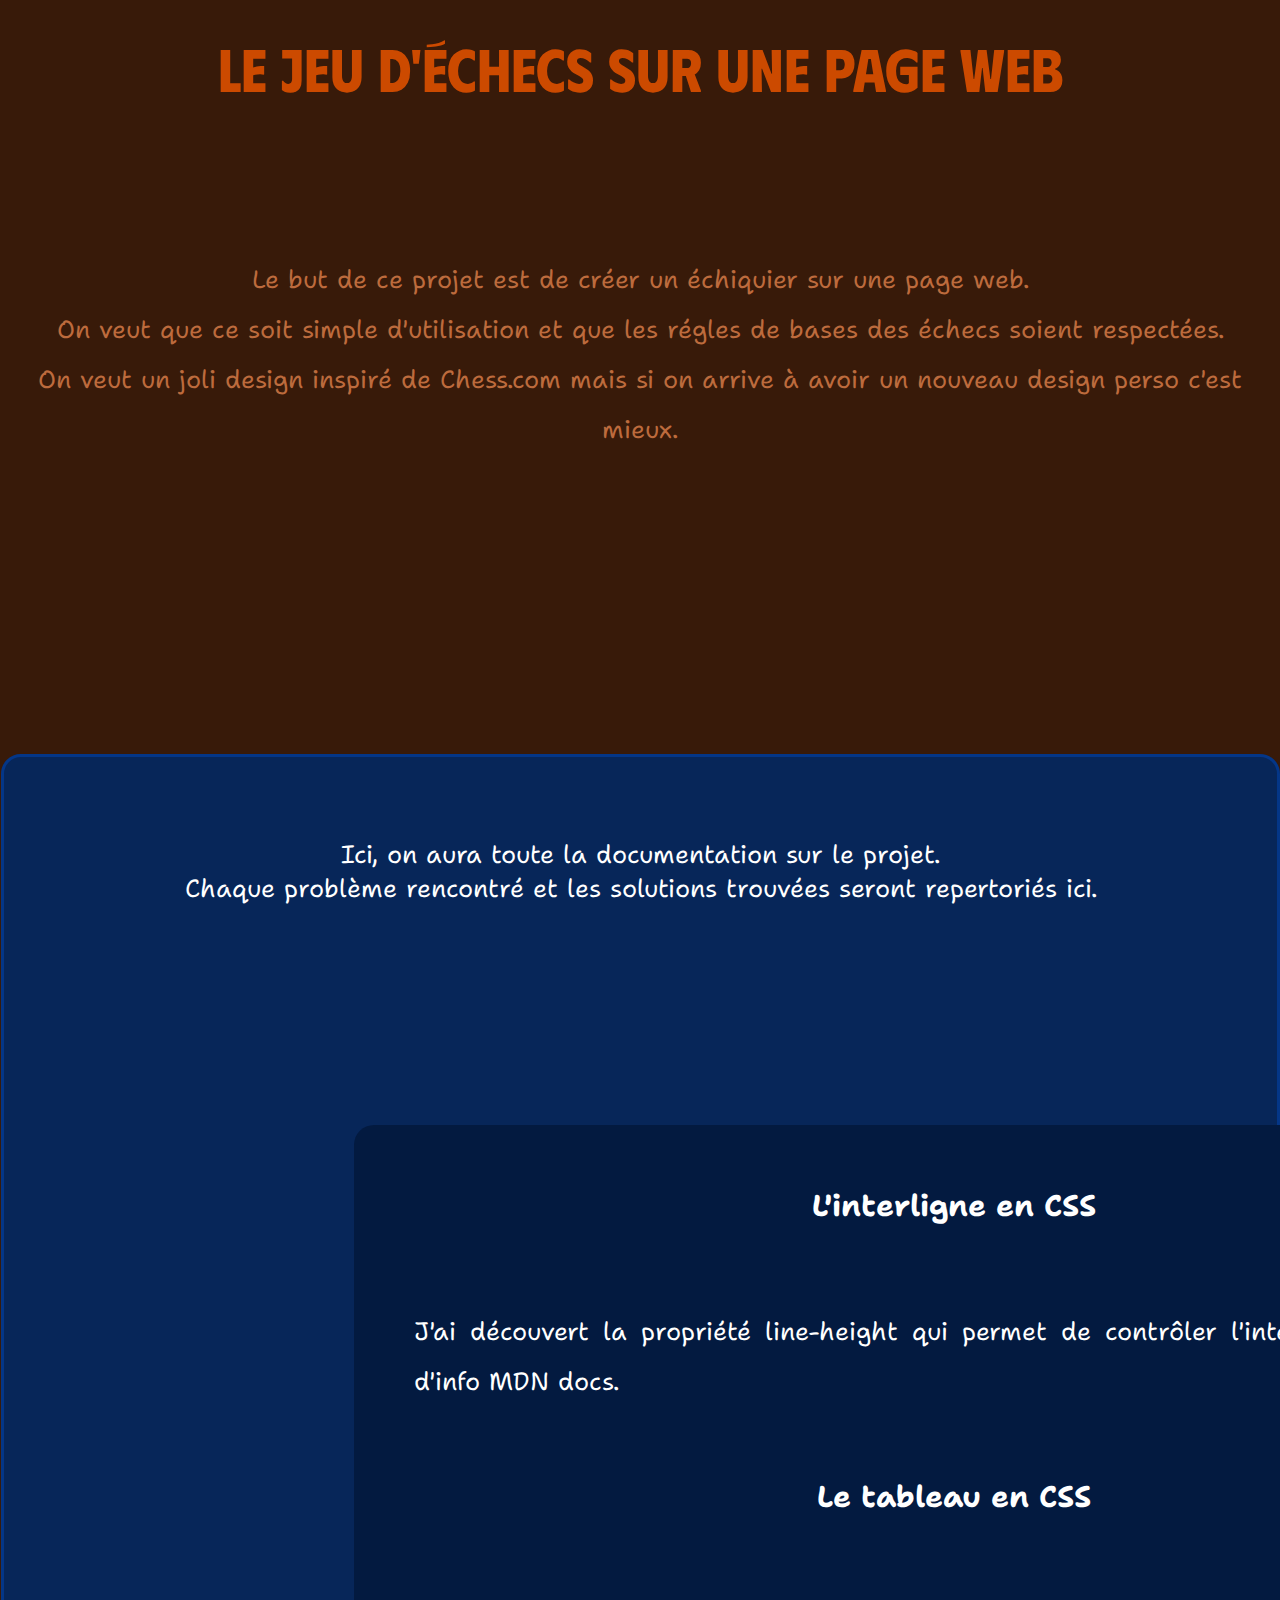
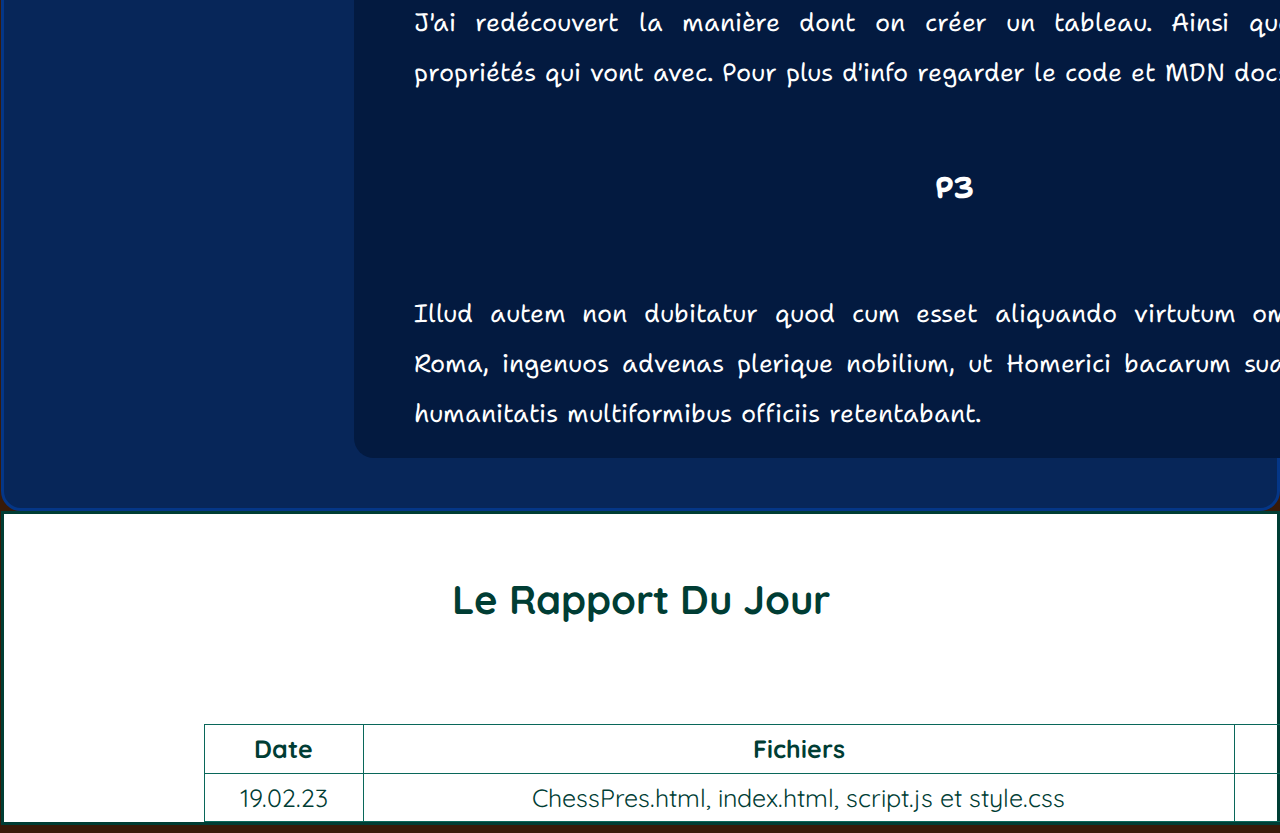
==== ChessPres.html @ 5dffb23e "First Commit" ====
<!DOCTYPE html>
<!--Cette page web contient la présentation du projet de faire un échiquier sur une page web-->
<html lang="en">
    <head>
        <title>The Chess presentation</title>
        
        <!--Police Phudu medium 500-->
        <link rel="preconnect" href="https://fonts.googleapis.com">
        <link rel="preconnect" href="https://fonts.gstatic.com" crossorigin>
        <link href="https://fonts.googleapis.com/css2?family=Phudu:wght@500&display=swap" rel="stylesheet">
        
        <!--Police Shantell Sans light 300-->
        <link rel="preconnect" href="https://fonts.googleapis.com">
        <link rel="preconnect" href="https://fonts.gstatic.com" crossorigin>
        <link href="https://fonts.googleapis.com/css2?family=Shantell+Sans:wght@300&display=swap" rel="stylesheet">
        
        <!--Police Quicksand Regular 400-->
        <link rel="preconnect" href="https://fonts.googleapis.com">
        <link rel="preconnect" href="https://fonts.gstatic.com" crossorigin>
        <link href="https://fonts.googleapis.com/css2?family=Quicksand&display=swap" rel="stylesheet">

        <!--Le CSS-->
        <style>
            body{
                font-family: 'Shantell Sans', cursive;
                background-color: #381a09; 
            }
            h1{
                font-family: 'Phudu', cursive;
                text-align: center;
                font-size: 60px;
                margin-top: 30px;
                color: #cc4a00;
            }
            /*INTRODUCTION ET CAHIER DES CHARGES*/
            .paragraphe{
                font-size: 25px;
                color: #bd6b3d;
                margin-top: 150px;
                text-align: center;
                line-height: 2em;
            }

            /*DOCUMENTATION*/
            .documentation{
                background-color: #072659;
                height:max-content;
                position: relative;
                margin-top: 300px;
                margin-left: -7px;
                margin-right: -8px;
                border-radius: 20px;
                border-style: solid;
                border-color: #043687;
            }
            .documentation p {
                color: white;
                text-align: center;
                font-size: 25px;
                padding: 20px;
                margin: 20px;
                margin-top: 60px;
            }
            .documentation .colonnes{
                margin-top: 200px;
                background-color: #031a40;
                width: 1200px;
                position: relative;
                left: 350px;
                padding-top: 30px;
                border-radius: 20px;
            }
            .documentation .texteColonne {
                text-align: justify;
            }
            .documentation .colonnes .titleOfColumns {
                font-size: 30px;
                color: white;
                text-align: center;
            }
            .documentation .colonnes .texteColonne p {
                color: white;
                text-align: justify;
                margin-left: 40px;
                margin-right: 40px;
                margin-bottom: 50px;
                line-height: 2em;/*Cela permet de modifier l'interligne*/
                font-size: 25px;
            }

            /*RAPPORT DU JOUR*/
            .rapportDuJour{
                background-color: white;
                margin-left: -7px;
                margin-right: -8px;
                border-style: solid;
                border-color: #003d34;
                border-width: 3px;
                color: #003d34;
                font-family: 'Quicksand', sans-serif;
                font-size: 25px;
            }
            .rapportDuJour h3{
                font-size: 40px;
                text-align: center;
                margin-top: 60px;
                margin-bottom: 100px;
            }
            .TableauType{
                margin-left: 200px;
                margin-top:100px;
                line-height: 1.5em;
                width: 1500px;
                text-align: center;
                padding: 10px;
            }
            .TableauType {
                border-collapse: collapse;/*Créer des bordures intérieures*/
            }
            th, td {
                border: 1px solid #09675a;/*bordure de 1 px solid(complet quoi) la couleur*/
                padding: 5px;
            }
        </style>
    </head>
    <body>

        <!--le tritre-->
        <h1>Le jeu d'échecs sur une page web</h1>

        <!--l'introduction-->
        <div class="paragraphe">
            <p>Le but de ce projet est de créer un échiquier sur une  page web.<br>
                 On veut que ce soit simple d'utilisation et que les régles de bases des échecs soient respectées.<br>
                On veut un joli design inspiré de Chess.com mais si on arrive à avoir un nouveau design perso c'est mieux.<br>
            </p>
        </div>

        <!--la documentation-->
        <div class="documentation">
                <p>Ici, on aura toute la documentation sur le projet. <br>Chaque problème rencontré et les solutions trouvées seront repertoriés ici.</p>
                
                <div class="colonnes">
                    <div class="texteColonne">
                        <h3 class="titleOfColumns">L'interligne en CSS</h3>
                        <p>J'ai découvert la propriété line-height qui permet de contrôler l'interligne. Pour plus d'info MDN docs.</p>
                    </div>
                    <div class="texteColonne">
                        <h3 class="titleOfColumns">Le tableau en CSS</h3>
                        <p>J'ai redécouvert la manière dont on créer un tableau. Ainsi que les différentes propriétés qui vont avec. Pour plus d'info regarder le code et MDN docs.</p>
                    </div>
                    <div class="texteColonne">
                        <h3 class="titleOfColumns">P3</h3>
                        <p>Illud autem non dubitatur quod cum esset aliquando virtutum omnium domicilium Roma, ingenuos advenas plerique nobilium, ut Homerici bacarum suavitate Lotophagi, humanitatis multiformibus officiis retentabant.</p>
                    </div>
                </div>
        </div>

        <!--le rapport du jour-->
        <div class="rapportDuJour">
            <h3>Le Rapport Du Jour</h3>

            <table class="TableauType">
                <thead>
                    <tr>
                        <th>Date</th>
                        <th>Fichiers</th>
                        <th>Description</th>
                        <th>Etat</th>
                    </tr>
                </thead>
                <tbody>
                    <tr>
                        <td>19.02.23</td>
                        <td>ChessPres.html, index.html, script.js et style.css</td>
                        <td>Création de fichiers</td>
                        <td>F</td><!-- NF = non fait, EC = en cours, F = fait-->
                    </tr>
                </tbody>
            </table>
        </div>
    </body>
</html>
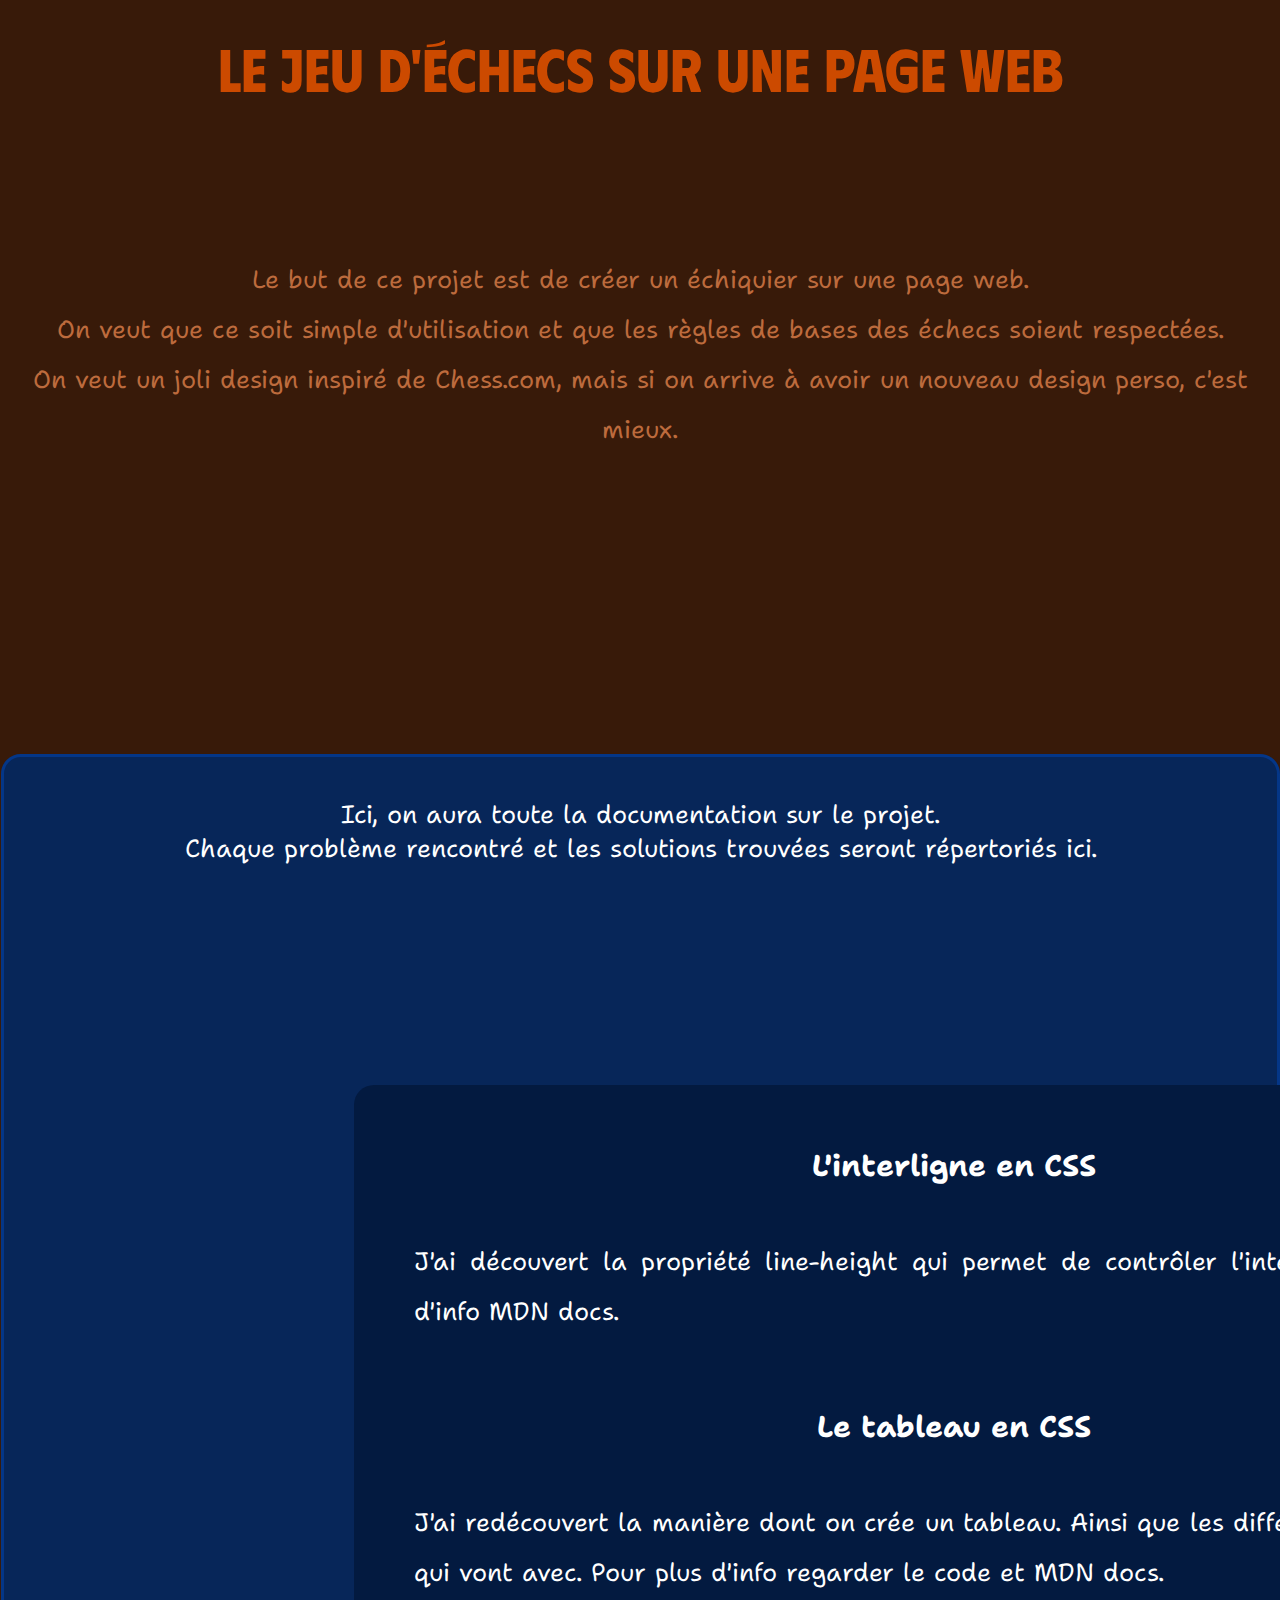
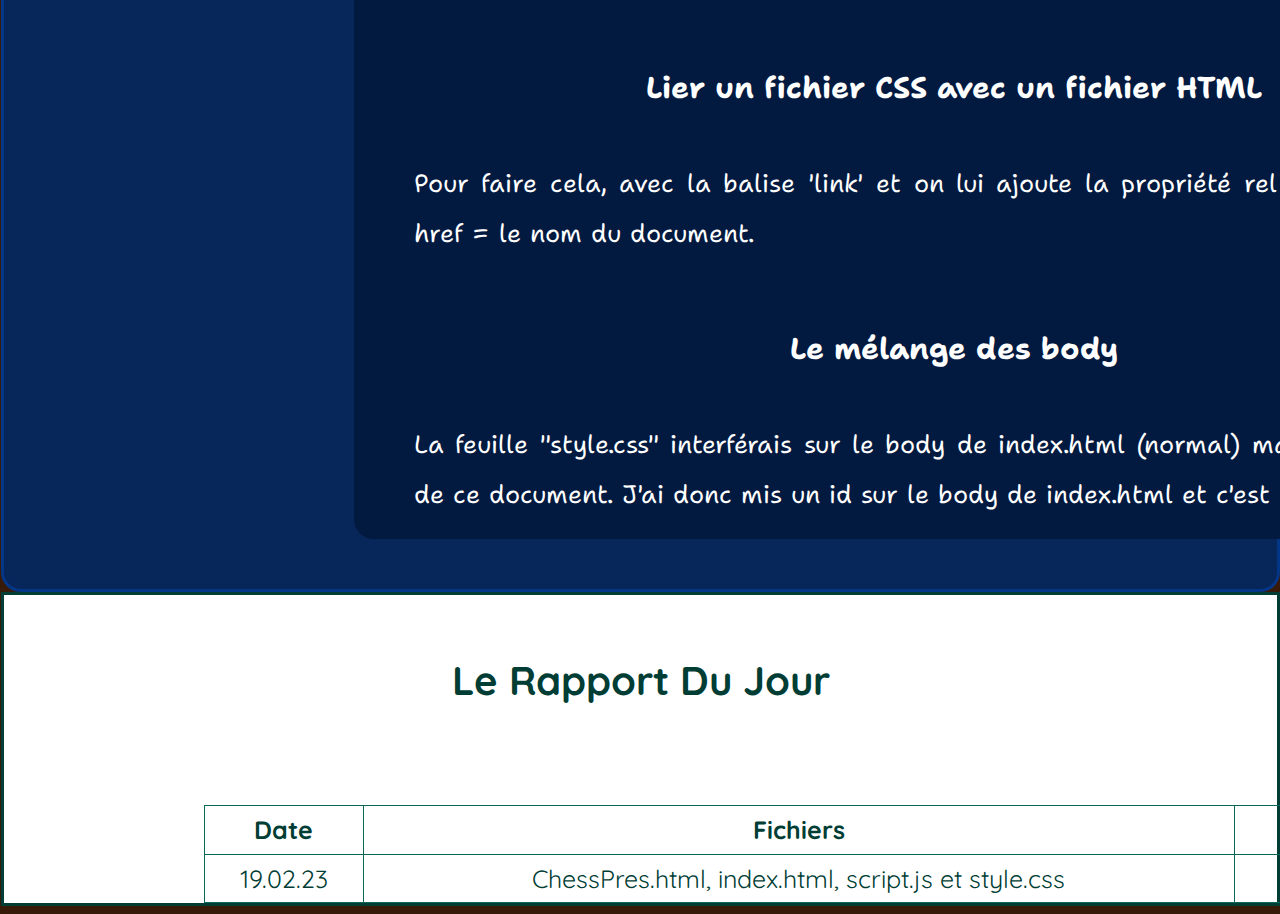
==== commit 97185c5d: "Création canvas et amélioration esthétique." ====
--- a/ChessPres.html
+++ b/ChessPres.html
@@ -20,125 +20,25 @@
         <link href="https://fonts.googleapis.com/css2?family=Quicksand&display=swap" rel="stylesheet">
 
         <!--Le CSS-->
-        <style>
-            body{
-                font-family: 'Shantell Sans', cursive;
-                background-color: #381a09; 
-            }
-            h1{
-                font-family: 'Phudu', cursive;
-                text-align: center;
-                font-size: 60px;
-                margin-top: 30px;
-                color: #cc4a00;
-            }
-            /*INTRODUCTION ET CAHIER DES CHARGES*/
-            .paragraphe{
-                font-size: 25px;
-                color: #bd6b3d;
-                margin-top: 150px;
-                text-align: center;
-                line-height: 2em;
-            }
+        <link rel="stylesheet" href="ChessStyle.css">
 
-            /*DOCUMENTATION*/
-            .documentation{
-                background-color: #072659;
-                height:max-content;
-                position: relative;
-                margin-top: 300px;
-                margin-left: -7px;
-                margin-right: -8px;
-                border-radius: 20px;
-                border-style: solid;
-                border-color: #043687;
-            }
-            .documentation p {
-                color: white;
-                text-align: center;
-                font-size: 25px;
-                padding: 20px;
-                margin: 20px;
-                margin-top: 60px;
-            }
-            .documentation .colonnes{
-                margin-top: 200px;
-                background-color: #031a40;
-                width: 1200px;
-                position: relative;
-                left: 350px;
-                padding-top: 30px;
-                border-radius: 20px;
-            }
-            .documentation .texteColonne {
-                text-align: justify;
-            }
-            .documentation .colonnes .titleOfColumns {
-                font-size: 30px;
-                color: white;
-                text-align: center;
-            }
-            .documentation .colonnes .texteColonne p {
-                color: white;
-                text-align: justify;
-                margin-left: 40px;
-                margin-right: 40px;
-                margin-bottom: 50px;
-                line-height: 2em;/*Cela permet de modifier l'interligne*/
-                font-size: 25px;
-            }
-
-            /*RAPPORT DU JOUR*/
-            .rapportDuJour{
-                background-color: white;
-                margin-left: -7px;
-                margin-right: -8px;
-                border-style: solid;
-                border-color: #003d34;
-                border-width: 3px;
-                color: #003d34;
-                font-family: 'Quicksand', sans-serif;
-                font-size: 25px;
-            }
-            .rapportDuJour h3{
-                font-size: 40px;
-                text-align: center;
-                margin-top: 60px;
-                margin-bottom: 100px;
-            }
-            .TableauType{
-                margin-left: 200px;
-                margin-top:100px;
-                line-height: 1.5em;
-                width: 1500px;
-                text-align: center;
-                padding: 10px;
-            }
-            .TableauType {
-                border-collapse: collapse;/*Créer des bordures intérieures*/
-            }
-            th, td {
-                border: 1px solid #09675a;/*bordure de 1 px solid(complet quoi) la couleur*/
-                padding: 5px;
-            }
-        </style>
     </head>
     <body>
 
-        <!--le tritre-->
+        <!--le titre-->
         <h1>Le jeu d'échecs sur une page web</h1>
 
         <!--l'introduction-->
         <div class="paragraphe">
-            <p>Le but de ce projet est de créer un échiquier sur une  page web.<br>
-                 On veut que ce soit simple d'utilisation et que les régles de bases des échecs soient respectées.<br>
-                On veut un joli design inspiré de Chess.com mais si on arrive à avoir un nouveau design perso c'est mieux.<br>
+            <p>Le but de ce projet est de créer un échiquier sur une page web.<br>
+                 On veut que ce soit simple d'utilisation et que les règles de bases des échecs soient respectées.<br>
+                On veut un joli design inspiré de Chess.com, mais si on arrive à avoir un nouveau design perso, c'est mieux.<br>
             </p>
         </div>
 
         <!--la documentation-->
         <div class="documentation">
-                <p>Ici, on aura toute la documentation sur le projet. <br>Chaque problème rencontré et les solutions trouvées seront repertoriés ici.</p>
+                <p>Ici, on aura toute la documentation sur le projet. <br>Chaque problème rencontré et les solutions trouvées seront répertoriés ici.</p>
                 
                 <div class="colonnes">
                     <div class="texteColonne">
@@ -147,11 +47,16 @@
                     </div>
                     <div class="texteColonne">
                         <h3 class="titleOfColumns">Le tableau en CSS</h3>
-                        <p>J'ai redécouvert la manière dont on créer un tableau. Ainsi que les différentes propriétés qui vont avec. Pour plus d'info regarder le code et MDN docs.</p>
+                        <p>J'ai redécouvert la manière dont on crée un tableau. Ainsi que les différentes propriétés qui vont avec. Pour plus d'info regarder le code et MDN docs.</p>
                     </div>
                     <div class="texteColonne">
-                        <h3 class="titleOfColumns">P3</h3>
-                        <p>Illud autem non dubitatur quod cum esset aliquando virtutum omnium domicilium Roma, ingenuos advenas plerique nobilium, ut Homerici bacarum suavitate Lotophagi, humanitatis multiformibus officiis retentabant.</p>
+                        <h3 class="titleOfColumns">Lier un fichier CSS avec un fichier HTML</h3>
+                        <p>Pour faire cela, avec la balise 'link' et on lui ajoute la propriété rel = 'stylesheet' et href = le nom du document.</p>
+                    </div>
+                    <div class="texteColonne">
+                        <h3 class="titleOfColumns">Le mélange des body</h3>
+                        <p>La feuille "style.css" interférais sur le body de index.html (normal) mais aussi sur celui de ce document.
+                        J'ai donc mis un id sur le body de index.html et c'est réglé.</p>
                     </div>
                 </div>
         </div>
@@ -161,21 +66,21 @@
             <h3>Le Rapport Du Jour</h3>
 
             <table class="TableauType">
-                <thead>
-                    <tr>
-                        <th>Date</th>
-                        <th>Fichiers</th>
-                        <th>Description</th>
-                        <th>Etat</th>
-                    </tr>
+                <thead><!--l'entête du tableau-->
+                <tr>
+                    <th>Date</th><!--le nom des colonnes-->
+                    <th>Fichiers</th>
+                    <th>Description</th>
+                    <th>Etat</th>
+                </tr>
                 </thead>
-                <tbody>
-                    <tr>
-                        <td>19.02.23</td>
-                        <td>ChessPres.html, index.html, script.js et style.css</td>
-                        <td>Création de fichiers</td>
-                        <td>F</td><!-- NF = non fait, EC = en cours, F = fait-->
-                    </tr>
+                <tbody><!--le contenu du tableau-->
+                <tr>
+                    <td>19.02.23</td><!--le contenu des colonnes-->
+                    <td>ChessPres.html, index.html, script.js et style.css</td>
+                    <td>Création de fichiers</td>
+                    <td>F</td><!-- NF = non fait, EC = en cours, F = fait-->
+                </tr>
                 </tbody>
             </table>
         </div>
--- a/ChessStyle.css
+++ b/ChessStyle.css
@@ -0,0 +1,99 @@
+body{
+    font-family: 'Shantell Sans', cursive;
+    background-color: #381a09;
+}
+h1{
+    font-family: 'Phudu', cursive;
+    text-align: center;
+    font-size: 60px;
+    margin-top: 30px;
+    color: #cc4a00;
+}
+/*INTRODUCTION ET CAHIER DES CHARGES*/
+.paragraphe{
+    font-size: 25px;
+    color: #bd6b3d;
+    margin-top: 150px;
+    text-align: center;
+    line-height: 2em;
+}
+
+/*DOCUMENTATION*/
+.documentation{
+    background-color: #072659;
+    height:max-content;
+    position: relative;
+    margin-top: 300px;
+    margin-left: -7px;
+    margin-right: -8px;
+    border-radius: 20px;
+    border-style: solid;
+    border-color: #043687;
+}
+.documentation p {
+    color: white;
+    text-align: center;
+    font-size: 25px;
+    padding: 20px;
+    margin: 20px;
+}
+.documentation .colonnes{
+    margin-top: 200px;
+    background-color: #031a40;
+    width: 1200px;
+    position: relative;
+    left: 350px;
+    padding-top: 30px;
+    border-radius: 20px;
+}
+.documentation .texteColonne {
+    text-align: justify;
+}
+.documentation .colonnes .titleOfColumns {
+    font-size: 30px;
+    color: white;
+    text-align: center;
+}
+.documentation .colonnes .texteColonne p {
+    color: white;
+    text-align: justify;
+    margin-left: 40px;
+    margin-right: 40px;
+    margin-bottom: 50px;
+    line-height: 2em;/*Cela permet de modifier l'interligne*/
+    font-size: 25px;
+}
+
+/*RAPPORT DU JOUR*/
+.rapportDuJour{
+    background-color: white;
+    margin-left: -7px;
+    margin-right: -8px;
+    border-style: solid;
+    border-color: #003d34;
+    border-width: 3px;
+    color: #003d34;
+    font-family: 'Quicksand', sans-serif;
+    font-size: 25px;
+}
+.rapportDuJour h3{
+    font-size: 40px;
+    text-align: center;
+    margin-top: 60px;
+    margin-bottom: 100px;
+}
+.TableauType{
+    margin-left: 200px;
+    margin-top:100px;
+    line-height: 1.5em;
+    width: 1500px;
+    text-align: center;
+    padding: 10px;
+}
+.TableauType {
+    border-collapse: collapse;/*Créer des bordures intérieures*/
+}
+th, td {
+    border: 1px solid #09675a;/*bordure de 1 px solid(complet quoi) la couleur*/
+    padding: 5px;
+}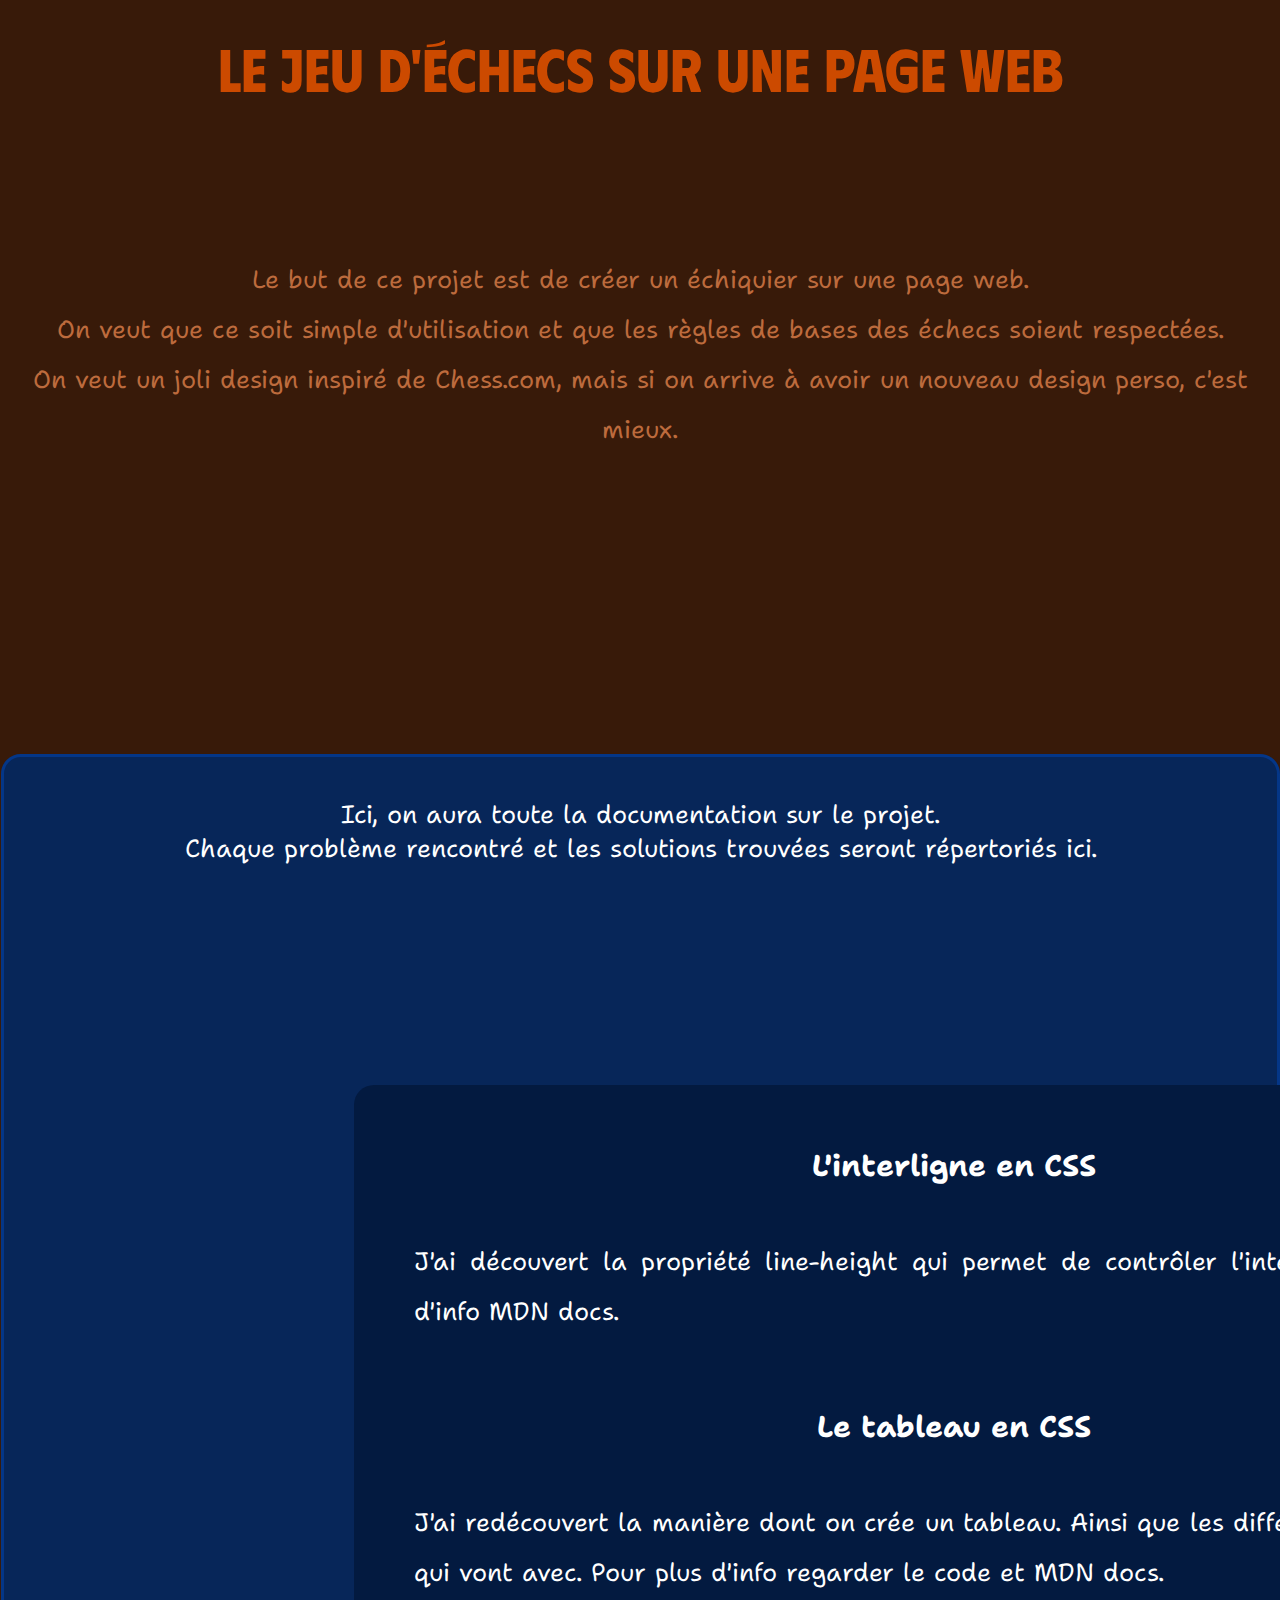
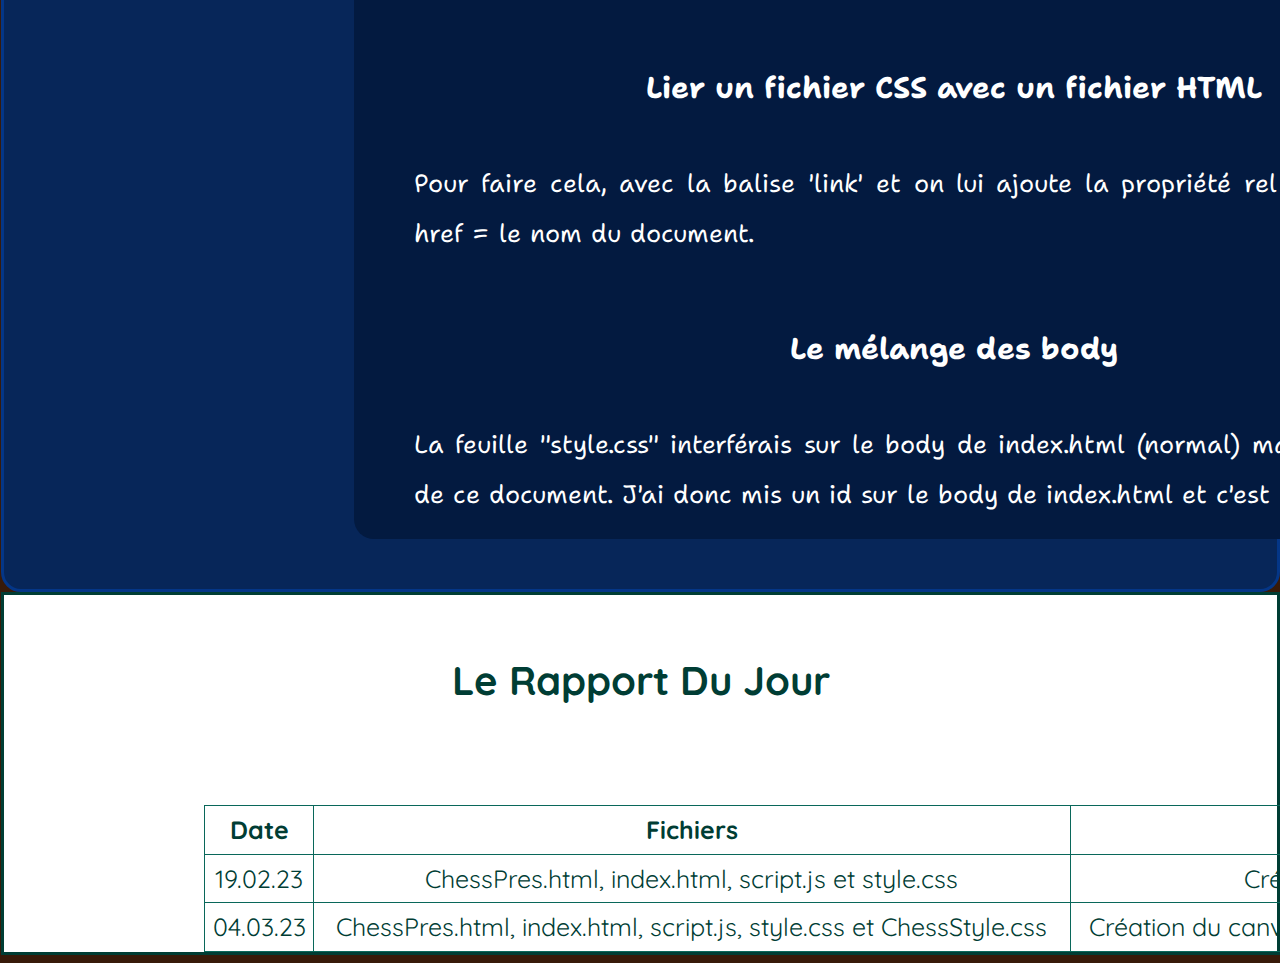
==== commit 527e6584: "Rapport du jour" ====
--- a/ChessPres.html
+++ b/ChessPres.html
@@ -81,6 +81,12 @@
                     <td>Création de fichiers</td>
                     <td>F</td><!-- NF = non fait, EC = en cours, F = fait-->
                 </tr>
+                <tr>
+                    <td>04.03.23</td><!--le contenu des colonnes-->
+                    <td>ChessPres.html, index.html, script.js, style.css et ChessStyle.css</td>
+                    <td>Création du canvas et amélioration esthétique.</td>
+                    <td>EC</td><!-- NF = non fait, EC = en cours, F = fait-->
+                </tr>
                 </tbody>
             </table>
         </div>
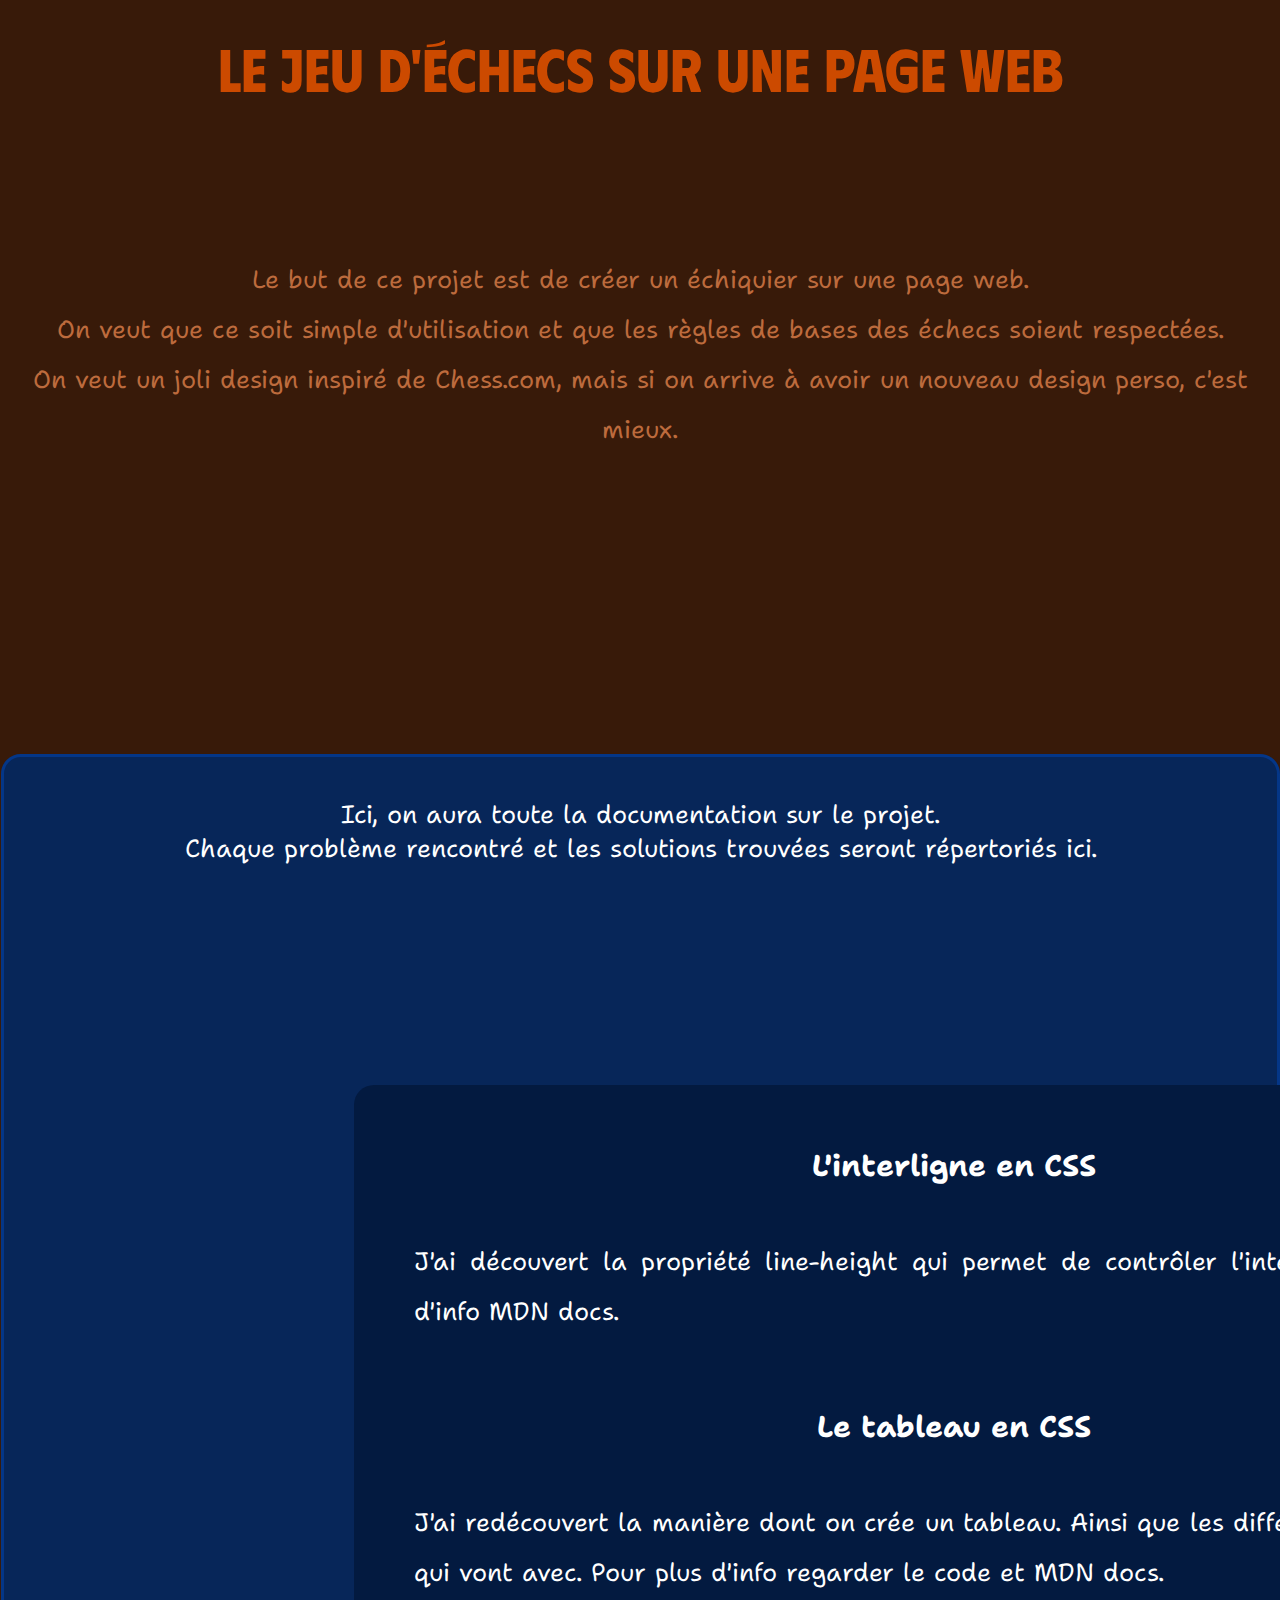
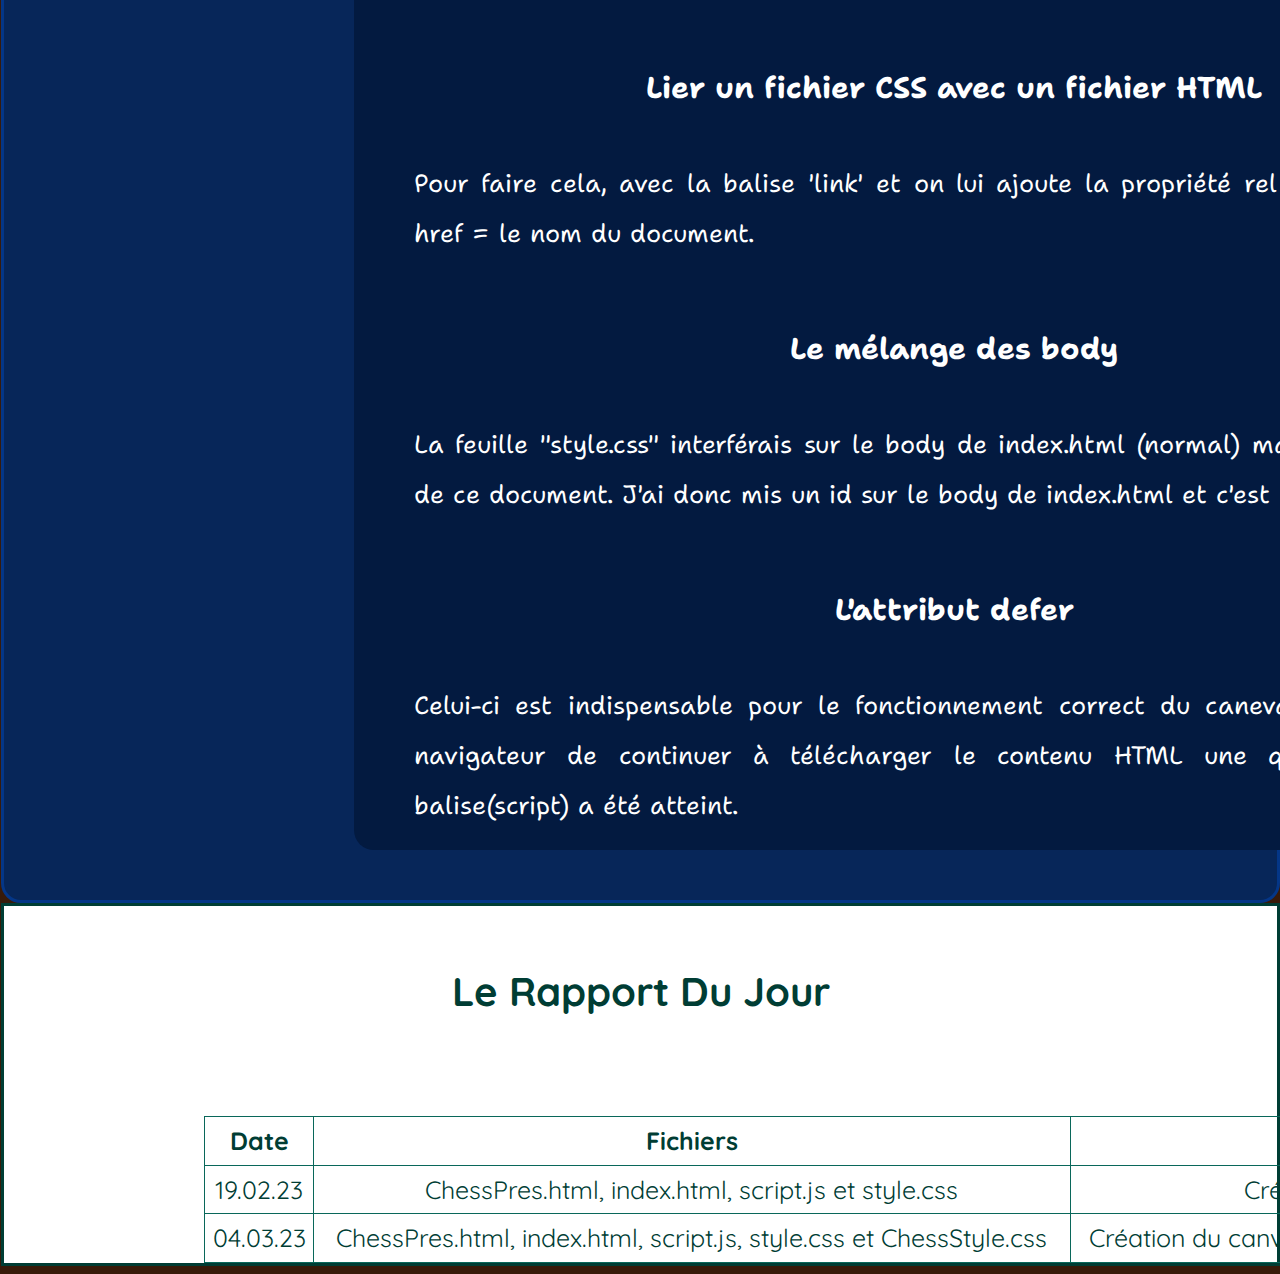
==== commit b1271047: "Création fonction et objet de l'échiquier" ====
--- a/ChessPres.html
+++ b/ChessPres.html
@@ -58,6 +58,10 @@
                         <p>La feuille "style.css" interférais sur le body de index.html (normal) mais aussi sur celui de ce document.
                         J'ai donc mis un id sur le body de index.html et c'est réglé.</p>
                     </div>
+                    <div class="texteColonne">
+                        <h3 class="titleOfColumns">L'attribut defer</h3>
+                        <p>Celui-ci est indispensable pour le fonctionnement correct du canevas. Il indique au navigateur de continuer à télécharger le contenu HTML une que l'élément de balise(script) a été atteint.</p>
+                    </div>
                 </div>
         </div>
 
